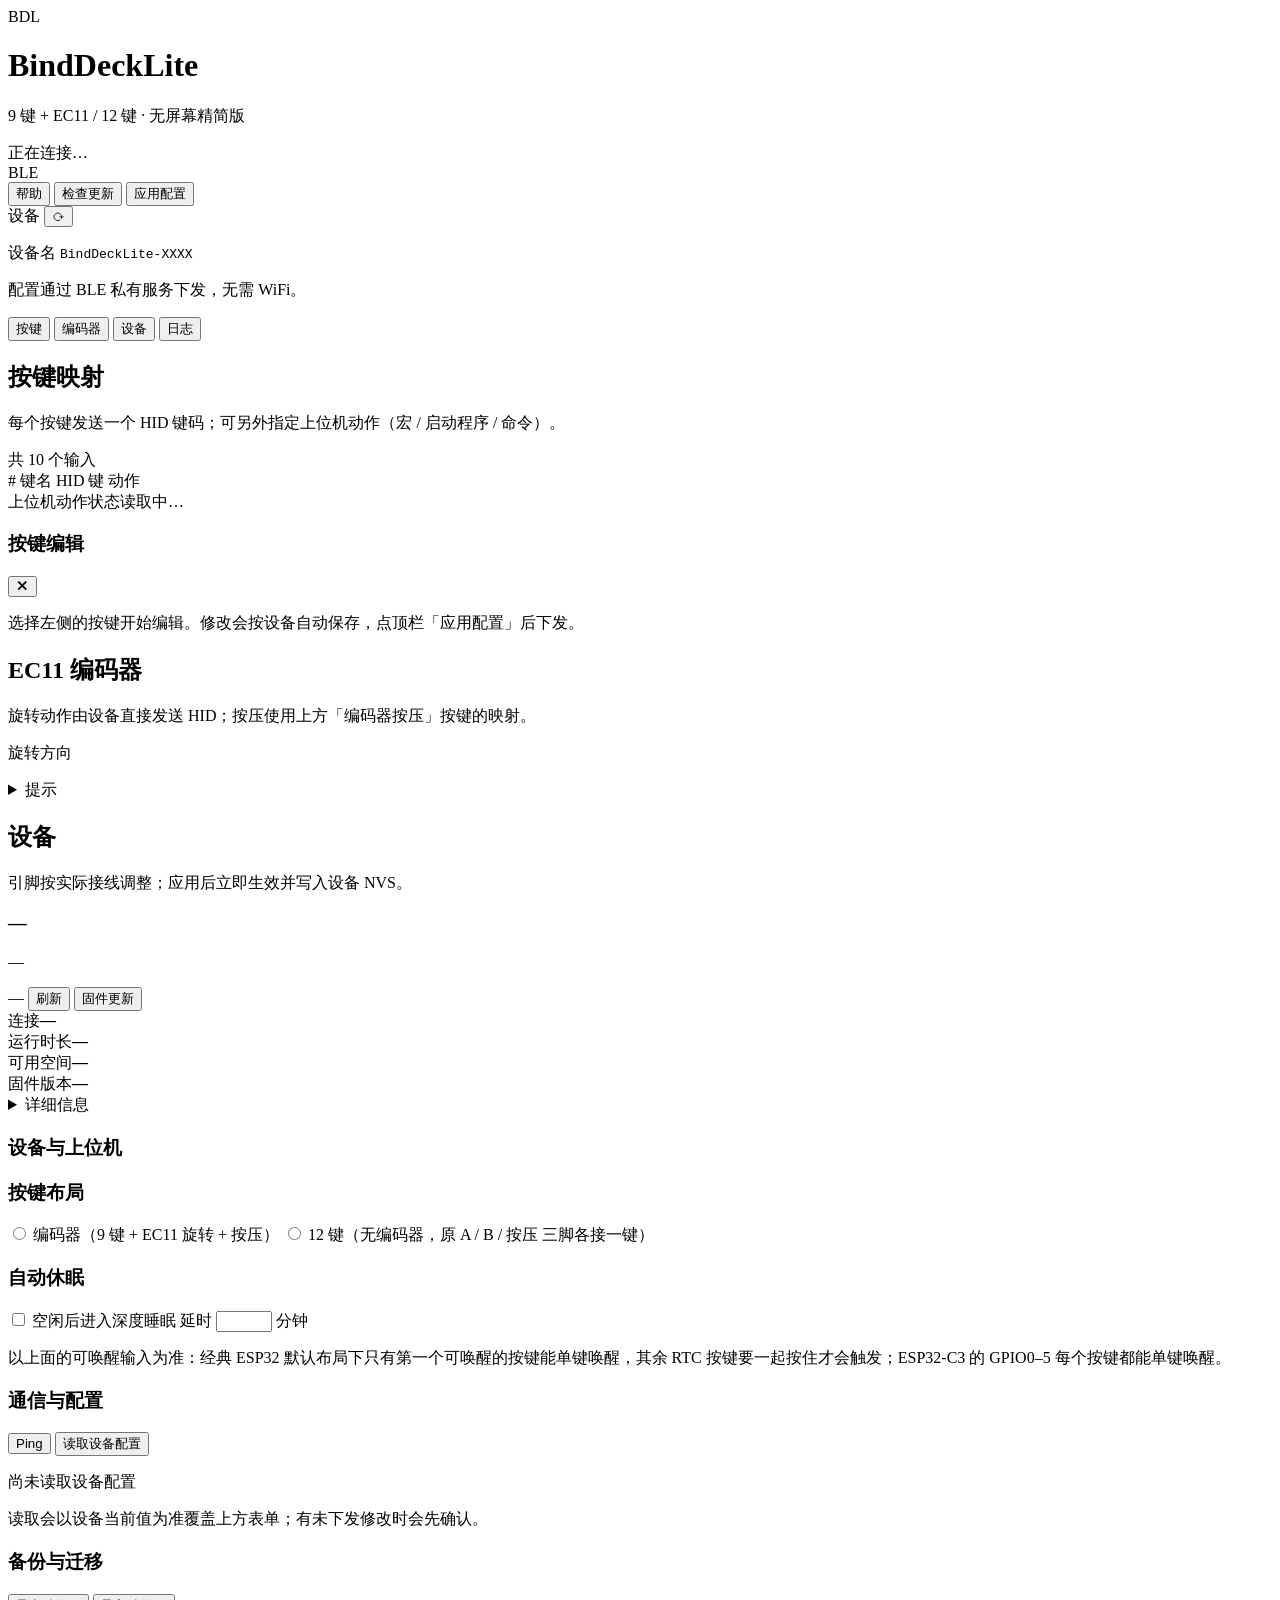
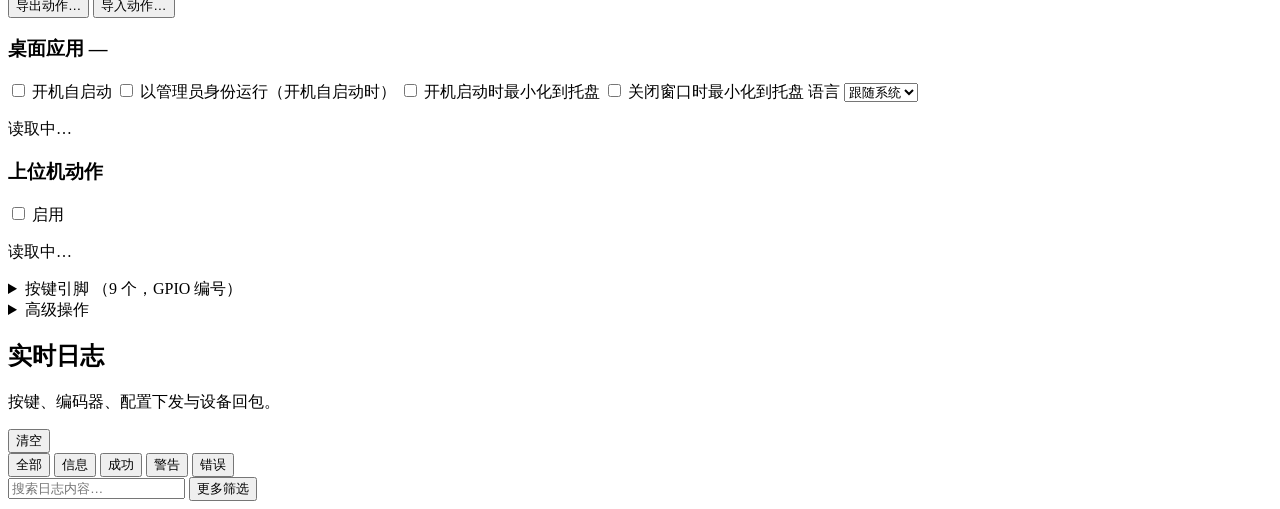
==== host/templates/index.html @ 1c314dc3 "WS-630: 固件更新支持滚动通道（固件通道选择 + check/apply 传 channel） 在「检查更新」弹窗里为固件更新加入独立于上位机的 stable/rolling 通道选择。  后端" ====
<!DOCTYPE html>
<html lang="zh-CN">
<head>
<meta charset="UTF-8">
<meta name="viewport" content="width=device-width, initial-scale=1">
<title data-i18n="ui.app_title">BindDeckLite · 控制台</title>
<link rel="stylesheet" href="/static/style.css">
</head>
<body>
<header class="topbar">
  <!-- 与内容区同宽：250px 设备栏 + 1440px 主内容列，右侧按钮与 .main 内容右边缘对齐。 -->
  <div class="topbar-inner">
    <div class="brand">
      <div class="logo">BD<span>L</span></div>
      <div>
        <h1>BindDeckLite</h1>
        <p data-i18n="ui.tagline">9 键 + EC11 / 12 键 · 无屏幕精简版</p>
      </div>
    </div>

    <div class="topbar-right">
      <div class="status" id="status">
        <span class="dot" id="statusDot"></span>
        <div>
          <div class="status-main" id="statusText" data-i18n="ui.status_connecting">正在连接…</div>
          <div class="status-sub" id="statusSub">BLE</div>
        </div>
      </div>
      <!-- WS-584：配置状态只有一个出口。三态徽标（已同步 / 有未下发修改 /
           配置来源未确认）点击展开 popover，细节都在里面；不再有 last-apply
           胶囊、pendingBadge 与顶部 untrusted 横幅。 -->
      <div class="cfg-status-wrap">
        <button class="cfg-status" id="cfgStatus" type="button" data-state="synced"
                aria-haspopup="dialog" aria-expanded="false" aria-controls="cfgPopover" hidden>
          <span class="cfg-status-icon" aria-hidden="true"></span>
          <span class="cfg-status-text" id="cfgStatusText" data-i18n="ui.cfg_state_synced">已同步</span>
        </button>
        <div class="cfg-popover" id="cfgPopover" role="dialog" tabindex="-1"
             aria-labelledby="cfgStatusTitle" hidden>
          <div class="cfg-popover-head">
            <p class="cfg-popover-title" id="cfgStatusTitle" data-i18n="ui.cfg_status_title">配置状态</p>
            <button class="cfg-popover-close" id="cfgPopoverClose" type="button"
                    aria-label="关闭" data-i18n-aria-label="ui.cfg_close">×</button>
          </div>
          <p class="cfg-popover-msg" id="cfgStatusMsg"></p>
          <p class="cfg-popover-sub" id="cfgStatusSub" hidden></p>
          <p class="cfg-popover-extra" id="cfgStatusExtra" hidden></p>
          <div class="cfg-popover-block" id="cfgPendingBlock" hidden>
            <p class="cfg-popover-label" id="cfgPendingLabel"></p>
            <ul class="cfg-pending-list" id="cfgPendingList"></ul>
          </div>
          <p class="cfg-popover-last" id="cfgLastApplyText"></p>
          <div class="cfg-popover-actions" id="cfgUntrustedActions" hidden>
            <button class="btn primary sm" id="btnUntrustedRead" data-i18n="ui.read_from_device">从设备读取</button>
            <!-- WS-596：恢复 WS-512 的「先忽略」——只关本次会话的提示，不写 config、
                 不改 trusted，也不解除「应用配置」前的覆盖确认。 -->
            <button class="btn secondary sm" id="btnUntrustedIgnore" data-i18n="ui.untrusted_ignore">先忽略</button>
          </div>
        </div>
      </div>
      <button class="btn ghost" id="btnHelp" title="宏语法、键名对照与常见错误" data-i18n-title="ui.help_title" data-i18n="ui.help">帮助</button>
      <!-- WS-523: 在线更新入口。有新版本时按钮带红点。 -->
      <button class="btn ghost update-btn" id="btnUpdate" title="检查上位机与固件更新" data-i18n-title="ui.check_updates">
        <span data-i18n="ui.check_updates">检查更新</span><span class="update-dot" id="updateDot" hidden></span>
      </button>
      <button class="btn primary" id="btnApply" data-i18n="ui.apply_config">应用配置</button>
    </div>
  </div>
</header>

<div class="layout">
  <aside class="sidebar">
    <div class="side-head">
      <span data-i18n="ui.devices">设备</span>
      <button class="icon-btn" id="btnScan" title="重新扫描" aria-label="重新扫描设备" data-i18n-title="ui.rescan" data-i18n-aria-label="ui.rescan_devices">⟳</button>
    </div>
    <ul class="device-list" id="deviceList" role="listbox" aria-label="设备列表" data-i18n-aria-label="ui.device_list"></ul>
    <div class="side-note">
      <p><span data-i18n="ui.device_name">设备名</span> <code>BindDeckLite-XXXX</code></p>
      <p data-i18n="ui.side_note">配置通过 BLE 私有服务下发，无需 WiFi。</p>
    </div>
  </aside>

  <main class="main">
    <nav class="tabs" id="tabs" role="tablist" aria-label="功能页签" data-i18n-aria-label="ui.tabs_aria">
      <button class="tab active" id="tabbtn-keys" data-tab="keys" role="tab" aria-selected="true" aria-controls="tab-keys" tabindex="0" data-i18n="ui.tab_keys">按键</button>
      <button class="tab" id="tabbtn-encoder" data-tab="encoder" role="tab" aria-selected="false" aria-controls="tab-encoder" tabindex="-1" data-i18n="ui.tab_encoder">编码器</button>
      <button class="tab" id="tabbtn-device" data-tab="device" role="tab" aria-selected="false" aria-controls="tab-device" tabindex="-1" data-i18n="ui.tab_device">设备</button>
      <button class="tab" id="tabbtn-log" data-tab="log" role="tab" aria-selected="false" aria-controls="tab-log" tabindex="-1" data-i18n="ui.tab_log">日志</button>
    </nav>

    <!-- WS-584: 「本机没有这台设备的存档」不再占一条横幅，改为顶栏三态徽标
         的 untrusted 态 + popover 内的说明与「从设备读取」。 -->

    <!-- ================= KEYS ================= -->
    <section class="panel active" id="tab-keys" role="tabpanel" aria-labelledby="tabbtn-keys">
      <div class="panel-head">
        <div>
          <h2 data-i18n="ui.keys_title">按键映射</h2>
          <p data-i18n="ui.keys_intro">每个按键发送一个 HID 键码；可另外指定上位机动作（宏 / 启动程序 / 命令）。</p>
        </div>
        <span class="hint" id="keyHint" data-i18n="ui.input_count_10">共 10 个输入</span>
      </div>
      <!-- WS-585：≥1280px 是「键位列表 + 常驻检查器」，两者同屏；窄屏列表变 2 列卡，
           同一个 #keyDrawer 收成浮层抽屉 —— 只有一套 DOM，所以不会出现两处内容同时可见。
           顶部的「上位机动作」状态行移进检查器：它只影响动作编辑，不影响 HID 键码。 -->
      <div class="keys-layout">
        <div class="key-list">
          <!-- 列头只在宽屏的键位行形态下出现（卡片形态是自带标题的自解释单元）。 -->
          <div class="key-head" aria-hidden="true">
            <span>#</span>
            <span data-i18n="ui.key_col_name">键名</span>
            <span data-i18n="keys.hid_label">HID 键</span>
            <span data-i18n="ui.card_action_tag">动作</span>
            <span></span>
          </div>
          <div class="key-grid" id="keyGrid"></div>
        </div>
        <aside class="key-drawer" id="keyDrawer" aria-labelledby="keyDrawerTitle">
          <div class="status-line" id="keysActionsHint" role="status" data-i18n="ui.actions_reading">上位机动作状态读取中…</div>
          <div class="drawer-head">
            <h3 id="keyDrawerTitle" data-i18n="ui.key_editor">按键编辑</h3>
            <button class="icon-btn" id="btnKeyDrawerClose" type="button"
                    title="关闭（Esc）" aria-label="关闭按键编辑" data-i18n-title="ui.close_esc" data-i18n-aria-label="ui.close_key_editor">✕</button>
          </div>
          <div class="drawer-body" id="keyDrawerBody">
            <p class="muted small" data-i18n="ui.key_editor_hint">选择左侧的按键开始编辑。修改会按设备自动保存，点顶栏「应用配置」后下发。</p>
          </div>
        </aside>
      </div>
    </section>
    <div class="drawer-backdrop" id="keyDrawerBackdrop" hidden></div>

    <!-- ================= ENCODER ================= -->
    <section class="panel" id="tab-encoder" role="tabpanel" aria-labelledby="tabbtn-encoder">
      <div class="panel-head">
        <div>
          <h2 data-i18n="ui.encoder_title">EC11 编码器</h2>
          <p data-i18n="ui.encoder_intro">旋转动作由设备直接发送 HID；按压使用上方「编码器按压」按键的映射。</p>
        </div>
      </div>
      <div class="note" id="encoderDisabledNote" hidden>
        <b data-i18n="ui.encoder_unavailable">编码器不可用</b><span data-i18n="ui.encoder_unavailable_body">当前为 12 键布局：旋转编码器已被三个按键取代，切换回「编码器」布局并应用后恢复。</span>
      </div>
      <!-- WS-586：5 张模式卡收敛成一行分段控件；描述只显示当前选中项，避免 5 段都塞两行。 -->
      <div class="enc-segmented" id="encoderModes" role="radiogroup"
           aria-label="编码器模式" data-i18n-aria-label="ui.encoder_mode_label"></div>
      <!-- WS-626: rotation-direction inversion (device-side CFG:ENCDIR), placed between the mode segments and their description. -->
      <div class="enc-dir-row" id="encoderDirRow">
        <span class="enc-dir-row-label" data-i18n="ui.encoder_dir_label">旋转方向</span>
        <div class="enc-segmented" id="encoderDirSegments" role="radiogroup"
             aria-label="旋转方向" data-i18n-aria-label="ui.encoder_dir_label"></div>
        <p class="enc-dir-note" id="encoderDirNote" hidden></p>
      </div>
      <p class="enc-mode-desc" id="encoderModeDesc"></p>
      <div id="encoderActions"></div>
      <details class="enc-note">
        <summary data-i18n="ui.note">提示</summary>
        <p data-i18n="ui.encoder_note_body">1.2 秒内连按两次第 10 个输入（编码器按压 / 12 键布局的第 10 键）会重启并进入 WiFi 配网 / OTA 模式（无菜单键时的入口）。</p>
      </details>
    </section>

    <!-- ================= DEVICE ================= -->
    <section class="panel" id="tab-device" role="tabpanel" aria-labelledby="tabbtn-device">
      <div class="panel-head">
        <div>
          <h2 data-i18n="ui.tab_device">设备</h2>
          <p data-i18n="ui.device_intro">引脚按实际接线调整；应用后立即生效并写入设备 NVS。</p>
        </div>
      </div>

      <!-- 概览 hero：设备名为主信息，芯片 / 固件为次行；右侧布局 + 两个动作
           （刷新 / 固件更新）。页内不再有 primary ——「应用配置」只在顶栏。 -->
      <section class="dev-hero" aria-labelledby="devOverviewTitle">
        <div class="hero-main">
          <h3 class="hero-name" id="devOverviewTitle"><span id="devName">—</span></h3>
          <p class="hero-sub" id="devSub">—</p>
        </div>
        <div class="hero-side">
          <span class="hero-layout" id="devLayout">—</span>
          <button class="btn secondary sm" id="btnSysRefresh" title="重新读取运行状态" data-i18n-title="ui.reload_status" data-i18n="ui.refresh">刷新</button>
          <!-- WS-586：固件更新只有一个入口。在线检查与本地文件升级是同一弹窗里的
               两种方式（#fwMethod），不再在页面上并排两个按钮。 -->
          <button class="btn secondary sm" id="btnFwUpdate" title="在线检查或选择本地固件升级" data-i18n-title="ui.fw_update_title" data-i18n="ui.fw_update">固件更新</button>
        </div>
      </section>

      <!-- 首屏状态条：唯一事实源，固定 4 项。完整字段收进下方「详细信息」。 -->
      <div class="dev-status-strip" id="devStatusStrip">
        <div><span data-i18n="ui.strip_connection">连接</span><b id="stripConn">—</b></div>
        <div><span data-i18n="ui.strip_uptime">运行时长</span><b id="stripUptime">—</b></div>
        <div><span data-i18n="ui.strip_heap">可用空间</span><b id="stripHeap">—</b></div>
        <div><span data-i18n="ui.firmware_version">固件版本</span><b id="stripFw">—</b></div>
      </div>

      <!-- 详细信息：只放状态条之外的完整字段（复位原因 / NVS / 地址 / 采样时间 /
           告警），不再重复连接、运行时长、可用堆与固件版本。 -->
      <details class="dev-detail" id="sysDetail">
        <summary><span data-i18n="ui.details">详细信息</span></summary>
        <div class="dev-detail-body">
          <div class="sys-grid" id="sysInfo"><span class="muted" data-i18n="ui.reading">读取中…</span></div>
          <p class="muted small" id="sysSampleAt"></p>
        </div>
      </details>

      <!-- 设备设置：4 张卡（布局 / 休眠 / 通信 / 上位机与桌面），2 / 3 / 1 列都能整行填满 -->
      <section class="dev-section" aria-labelledby="devSetupTitle">
        <div class="section-head"><h3 id="devSetupTitle" data-i18n="ui.device_and_host">设备与上位机</h3></div>
        <div class="card-grid">
          <div class="card">
            <h3 data-i18n="ui.layout_card">按键布局</h3>
            <label class="row">
              <input type="radio" name="layout" id="layoutEncoder" value="1">
              <span data-i18n="ui.layout_encoder">编码器（9 键 + EC11 旋转 + 按压）</span>
            </label>
            <label class="row">
              <input type="radio" name="layout" id="layout12Key" value="0">
              <span data-i18n="ui.layout_12key">12 键（无编码器，原 A / B / 按压 三脚各接一键）</span>
            </label>
            <p class="muted small" id="layoutHint"></p>
          </div>

          <div class="card">
            <h3 data-i18n="ui.sleep_card">自动休眠</h3>
            <label class="row">
              <input type="checkbox" id="sleepEnabled">
              <span data-i18n="ui.sleep_enable">空闲后进入深度睡眠</span>
            </label>
            <label class="row">
              <span data-i18n="ui.sleep_delay">延时</span>
              <input type="number" id="sleepMinutes" min="1" max="120" step="1" class="short">
              <span data-i18n="ui.minutes_unit">分钟</span>
            </label>
            <p class="muted small" id="sleepWake" hidden></p>
            <p class="muted small" data-i18n="ui.sleep_hint">以上面的可唤醒输入为准：经典 ESP32 默认布局下只有第一个可唤醒的按键能单键唤醒，其余 RTC 按键要一起按住才会触发；ESP32-C3 的 GPIO0–5 每个按键都能单键唤醒。</p>
          </div>
          <div class="card">
            <h3 data-i18n="ui.comm_card">通信与配置</h3>
            <div class="btn-row">
              <button class="btn secondary" id="btnPing">Ping</button>
              <button class="btn secondary" id="btnRefresh" data-i18n="ui.read_device_config">读取设备配置</button>
            </div>
            <p class="muted small" id="cfgReadStatus" data-i18n="ui.cfg_not_read">尚未读取设备配置</p>
            <p class="muted small" data-i18n="ui.read_hint">读取会以设备当前值为准覆盖上方表单；有未下发修改时会先确认。</p>
            <!-- WS-619：动作备份入口。未选设备时两个按钮禁用并给出 title。 -->
            <div class="card-divider">
              <div class="card-head">
                <h3 data-i18n="ui.backup_section">备份与迁移</h3>
              </div>
              <div class="btn-row">
                <button class="btn secondary sm" id="btnBackupExport" data-i18n="ui.backup_export">导出动作…</button>
                <button class="btn secondary sm" id="btnBackupImport" data-i18n="ui.backup_import">导入动作…</button>
              </div>
            </div>
          </div>

          <div class="card">
            <h3><span data-i18n="ui.desktop_card">桌面应用</span> <span class="desk-badge" id="desktopMode">—</span></h3>
            <label class="row">
              <input type="checkbox" id="autostartToggle">
              <span data-i18n="ui.autostart">开机自启动</span>
            </label>
            <label class="row" id="adminAutostartRow">
              <input type="checkbox" id="adminAutostartToggle">
              <span data-i18n="ui.autostart_admin">以管理员身份运行（开机自启动时）</span>
            </label>
            <label class="row">
              <input type="checkbox" id="minimizedToggle">
              <span data-i18n="ui.start_minimized">开机启动时最小化到托盘</span>
            </label>
            <label class="row">
              <input type="checkbox" id="closeMinimizeToggle">
              <span data-i18n="ui.close_minimized">关闭窗口时最小化到托盘</span>
            </label>
            <label class="row">
              <span data-i18n="ui.language">语言</span>
              <select id="langSelect" class="lang-select">
                <option value="system" data-i18n="ui.lang_system">跟随系统</option>
                <option value="zh-CN" data-i18n="ui.lang_zh">中文</option>
                <option value="en-US" data-i18n="ui.lang_en">English</option>
              </select>
            </label>
            <p class="muted small" id="desktopHint" data-i18n="ui.reading">读取中…</p>
            <div class="btn-row">
              <button class="btn secondary sm" id="btnShowWindow" hidden data-i18n="tray.show_window">显示窗口</button>
              <button class="btn secondary sm" id="btnRestartAdmin" hidden data-i18n="ui.restart_admin">立即以管理员身份重启</button>
              <button class="btn danger sm" id="btnQuitHost" hidden data-i18n="ui.quit_host">退出上位机</button>
            </div>
            <!-- WS-586：原「上位机动作」单卡并入本卡，设备页从 6 张卡收敛到 4 张。 -->
            <div class="card-divider">
              <div class="card-head">
                <h3 data-i18n="ui.host_actions">上位机动作</h3>
                <label class="switch" title="按下按键时执行上位机动作（宏 / 启动程序 / 命令）" data-i18n-title="ui.host_actions_title">
                  <input type="checkbox" id="actionsToggle">
                  <span class="slider"></span>
                  <span class="switch-label" data-i18n="ui.enabled">启用</span>
                </label>
              </div>
              <p class="muted small" id="actionsStateHint" data-i18n="ui.reading">读取中…</p>
            </div>
          </div>
        </div>
      </section>

      <!-- 按键引脚：次要块，默认收起；展开后 9 个引脚均匀铺满一行 -->
      <details class="advanced" id="pinsBlock">
        <summary><span data-i18n="ui.pins_summary">按键引脚</span> <span class="muted small" data-i18n="ui.pins_summary_hint">（9 个，GPIO 编号）</span><span class="pin-error-count" id="pinErrorCount" hidden></span></summary>
        <div class="advanced-body single-col">
          <div class="card">
            <div class="pins" id="pinGrid"></div>
            <p class="muted small" id="pinHint"></p>
          </div>
        </div>
      </details>

      <!-- 高级操作：默认折叠 -->
      <details class="advanced" id="advancedOps">
        <summary data-i18n="ui.advanced">高级操作</summary>
        <div class="advanced-body">
          <div class="card">
            <h3 data-i18n="ui.bond_card">主机绑定</h3>
            <div id="bondStatus"><span class="muted" data-i18n="ui.reading">读取中…</span></div>
            <div class="btn-row">
              <button class="btn danger sm" id="btnClearBond" hidden data-i18n="ui.clear_bond">清除主机绑定</button>
              <span class="muted small" id="bondHint"></span>
            </div>
          </div>
          <div class="card">
            <h3 data-i18n="ui.danger_card">危险设备操作</h3>
            <div class="btn-row">
              <button class="btn danger" id="btnPortal" data-i18n="ui.enter_portal">进入配网模式</button>
              <button class="btn danger" id="btnReboot" data-i18n="ui.reboot_device">重启设备</button>
            </div>
            <p class="muted small"><span data-i18n="ui.portal_hint_a">配网模式会开热点</span> <code>BindDeckLite-XXXX</code><span data-i18n="ui.portal_hint_b">，浏览器打开</span> <code>http://192.168.4.1</code> <span data-i18n="ui.portal_hint_c">可配 WiFi / OTA。长按编码器约 1 秒退出；此操作可逆。</span></p>
          </div>
        </div>
      </details>
    </section>

    <!-- ================= LOG ================= -->
    <section class="panel" id="tab-log" role="tabpanel" aria-labelledby="tabbtn-log">
      <div class="panel-head">
        <div>
          <h2 data-i18n="ui.log_title">实时日志</h2>
          <p data-i18n="ui.log_intro">按键、编码器、配置下发与设备回包。</p>
        </div>
        <div class="log-actions">
          <span class="log-paused-tag" id="logPausedTag" hidden data-i18n="ui.log_paused">已暂停</span>
          <button class="btn sm" id="btnClearLog" data-i18n="ui.clear">清空</button>
        </div>
      </div>
      <!-- WS-587：两级过滤。主行只有级别胶囊 + 搜索 + 「更多筛选」；类型 / 设备
           收进折叠区，窄屏不再把 5 组控件折成 3 行平铺。 -->
      <div class="log-filters" role="search" aria-label="日志过滤" data-i18n-aria-label="ui.log_filters">
        <div class="log-filter-main">
          <div class="log-level-chips" id="logLevelChips" role="group" aria-label="按日志级别过滤" data-i18n-aria-label="ui.filter_by_level">
            <button type="button" class="log-chip active" data-level="" aria-pressed="true" data-i18n="ui.level_all">全部</button>
            <button type="button" class="log-chip" data-level="info" aria-pressed="false" data-i18n="ui.level_info">信息</button>
            <button type="button" class="log-chip" data-level="ok" aria-pressed="false" data-i18n="ui.level_ok">成功</button>
            <button type="button" class="log-chip" data-level="warn" aria-pressed="false" data-i18n="ui.level_warn">警告</button>
            <button type="button" class="log-chip" data-level="error" aria-pressed="false" data-i18n="ui.level_error">错误</button>
          </div>
          <input type="search" id="logSearch" class="log-search" placeholder="搜索日志内容…" aria-label="搜索日志内容" data-i18n-placeholder="ui.search_log" data-i18n-aria-label="ui.search_log">
          <button type="button" class="btn sm log-more-filter-btn" id="btnLogMoreFilters"
                  aria-expanded="false" aria-controls="logMoreFilters" data-i18n="ui.more_filters">更多筛选</button>
        </div>
        <div class="log-filter-more" id="logMoreFilters" hidden>
          <label class="log-filter-label" for="logKind" data-i18n="ui.kind">类型</label>
          <select id="logKind" class="log-select" aria-label="按日志类型过滤" data-i18n-aria-label="ui.filter_by_kind">
            <option value="" data-i18n="ui.kind_all">全部类型</option>
            <option value="cfg" data-i18n="ui.kind_cfg">配置 cfg</option>
            <option value="key" data-i18n="ui.kind_key">按键 key</option>
            <option value="enc" data-i18n="ui.kind_enc">编码器 enc</option>
            <option value="action" data-i18n="ui.kind_action">动作 action</option>
            <option value="device" data-i18n="ui.kind_device">设备 device</option>
            <option value="ble" data-i18n="ui.kind_ble">蓝牙 ble</option>
            <option value="ota" data-i18n="ui.kind_ota">升级 ota</option>
            <option value="desktop" data-i18n="ui.kind_desktop">桌面 desktop</option>
            <option value="tx" data-i18n="ui.kind_tx">下发 tx</option>
            <option value="ack" data-i18n="ui.kind_ack">确认 ack</option>
            <option value="pong" data-i18n="ui.kind_pong">响应 pong</option>
            <option value="line" data-i18n="ui.kind_line">原始 line</option>
            <option value="warn" data-i18n="ui.kind_warn">警告 warn</option>
            <option value="error" data-i18n="ui.kind_error">错误 error</option>
          </select>
          <!-- 设备下拉：只有设备并集 ≥ 2 时才出现（单设备时界面与以前一致）。 -->
          <label class="log-filter-label" id="logDevLabel" for="logDev" hidden data-i18n="ui.devices">设备</label>
          <select id="logDev" class="log-select" aria-label="按设备过滤" data-i18n-aria-label="ui.filter_by_device" hidden></select>
          <button type="button" class="btn sm" id="btnLogFilterReset" hidden data-i18n="ui.clear_filters">清除过滤</button>
        </div>
      </div>
      <div class="log-wrap">
        <div class="log" id="logList"></div>
        <div class="log-empty" id="logEmpty" hidden>
          <p data-i18n="ui.log_empty">没有匹配的日志</p>
          <button type="button" class="btn sm" id="btnLogEmptyReset" data-i18n="ui.clear_all_filters">清除全部过滤</button>
        </div>
        <!-- 暂停跟随时浮在底部的胶囊：N 为暂停后新到达的行数 -->
        <div class="log-new" id="logNew" hidden>
          <button type="button" class="log-new-btn" id="btnLogJump">
            <span id="logNewCount" aria-live="polite" data-i18n="ui.log_new_count">↓ 0 条新日志</span>
          </button>
        </div>
      </div>
    </section>
  </main>
</div>

<!-- ================= HELP ================= -->
<div class="modal" id="helpModal" hidden>
  <div class="modal-card help-modal" role="dialog" aria-modal="true" aria-labelledby="helpTitle">
    <div class="modal-head help-head">
      <h2 id="helpTitle" data-i18n="help.title">宏与动作帮助</h2>
      <div class="help-head-tools">
        <input type="search" id="helpSearch" class="help-search" placeholder="搜索帮助…" aria-label="搜索帮助" data-i18n-placeholder="help.search" data-i18n-aria-label="help.search">
        <button class="icon-btn" id="btnHelpClose" title="关闭（Esc）" data-i18n-title="ui.close_esc">✕</button>
      </div>
    </div>
    <div class="modal-body help-body">
      {% include "help.html" %}
    </div>
  </div>
</div>

<!-- ================= OTA WIZARD ================= -->
<div class="modal" id="otaModal" hidden>
  <div class="modal-card ota-modal" role="dialog" aria-modal="true" aria-labelledby="otaTitle">
    <div class="modal-head">
      <h2 id="otaTitle" data-i18n="ui.ota_upgrade">OTA 升级</h2>
      <button class="icon-btn" id="btnOtaClose" title="关闭（Esc）" aria-label="关闭" data-i18n-title="ui.close_esc" data-i18n-aria-label="ui.close">✕</button>
    </div>
    <div class="ota-steps" aria-hidden="true">
      <span class="ota-step-dot" data-step="pick"><i>1</i><span data-i18n="ui.step_pick">选择文件</span></span>
      <span class="ota-step-dot" data-step="check"><i>2</i><span data-i18n="ui.step_check">校验</span></span>
      <span class="ota-step-dot" data-step="confirm"><i>3</i><span data-i18n="ui.step_confirm">确认</span></span>
      <span class="ota-step-dot" data-step="upload"><i>4</i><span data-i18n="ui.step_upload">升级</span></span>
    </div>
    <div class="modal-body ota-body" id="otaCard">
      <div class="ota-pane" data-pane="pick">
        <p><span data-i18n="ui.ota_pick_a">选择 app-only 固件（文件名</span> <code>ota_*.bin</code><span data-i18n="ui.ota_pick_b">）。整片 merged 包请用 USB 或配网页面刷写。</span></p>
        <div class="btn-row">
          <button class="btn primary" id="btnOtaPick" data-i18n="ui.pick_firmware">选择固件文件</button>
        </div>
        <p class="muted small" id="otaPickHint"></p>
      </div>

      <div class="ota-pane" data-pane="check" hidden>
        <div class="ota-rows">
          <span class="k" data-i18n="ui.file_name">文件名</span><span class="v" id="otaCheckName">—</span>
          <span class="k" data-i18n="ui.file_size">大小</span><span class="v" id="otaCheckSize">—</span>
          <span class="k">SHA256</span><span class="v mono" id="otaCheckSha" data-i18n="ui.calculating">计算中…</span>
        </div>
        <p class="ota-check-state" id="otaCheckState"></p>
        <p class="ota-error" id="otaCheckError" hidden></p>
        <div class="btn-row">
          <button class="btn secondary" id="btnOtaRepick" data-i18n="ui.repick">重新选择</button>
          <button class="btn primary" id="btnOtaNext" disabled data-i18n="ui.next">下一步</button>
        </div>
      </div>

      <div class="ota-pane" data-pane="confirm" hidden>
        <div class="ota-rows">
          <span class="k" data-i18n="ui.target_device">目标设备</span><span class="v" id="otaConfirmDevice">—</span>
          <span class="k" data-i18n="ui.firmware_version">固件版本</span><span class="v" id="otaConfirmVersions">—</span>
          <span class="k" data-i18n="ui.file">文件</span><span class="v" id="otaConfirmFile">—</span>
          <span class="k">SHA256</span><span class="v mono" id="otaConfirmSha">—</span>
        </div>
        <div class="ota-warning" role="alert">
          <b data-i18n="ui.ota_warn_title">升级期间请勿断电或拔线。</b><span data-i18n="ui.ota_warn_body">上传中断可能让设备停在 bootloader；确认设备已连接稳定电源后再开始。</span>
        </div>
        <div class="btn-row">
          <button class="btn secondary" id="btnOtaBack" data-i18n="ui.back">上一步</button>
          <button class="btn primary" id="btnOtaStart" data-i18n="ui.start_upgrade">开始升级</button>
        </div>
      </div>

      <div class="ota-pane" data-pane="upload" hidden>
        <div class="ota-upload-head">
          <b id="otaStatusText" data-i18n="ui.preparing">准备中</b>
          <span class="muted small" id="otaFileLine"></span>
        </div>
        <div class="progress"><div class="progress-bar" id="otaProgressBar" style="width:0%"></div></div>
        <p class="muted small" id="otaHint"></p>
        <div class="btn-row">
          <button class="btn secondary" id="btnOtaCancel" data-i18n="ui.cancel_upgrade">取消升级</button>
        </div>
      </div>

      <div class="ota-pane" data-pane="result" hidden>
        <p class="ota-result-title" id="otaResultTitle">—</p>
        <p class="muted small" id="otaResultDetail"></p>
        <p class="muted small" id="otaResultHint"></p>
        <div class="btn-row">
          <button class="btn primary" id="btnOtaRetry" hidden data-i18n="ui.retry_upgrade">重试升级</button>
          <button class="btn secondary" id="btnOtaDone" data-i18n="ui.done">完成</button>
        </div>
      </div>
    </div>
  </div>
</div>

<!-- ================= ACTION BACKUP IMPORT (WS-619) ================= -->
<div class="modal" id="backupImportModal" hidden>
  <div class="modal-card backup-modal" role="dialog" aria-modal="true" aria-labelledby="backupImportTitle">
    <div class="modal-head">
      <h2 id="backupImportTitle" data-i18n="ui.backup_import_title">导入动作备份</h2>
      <button class="icon-btn" id="btnBackupImportClose" title="关闭（Esc）" aria-label="关闭" data-i18n-title="ui.close_esc" data-i18n-aria-label="ui.close">✕</button>
    </div>
    <div class="modal-body backup-body">
      <!-- 选择态 -->
      <div class="backup-pane" data-pane="select">
        <p class="muted small" data-i18n="ui.backup_import_select_hint">选择一份之前导出的 JSON 备份。导入只改本机存档，不会下发到设备，也不会执行任何动作。</p>
        <div class="ota-warning" role="alert" data-i18n="ui.backup_import_risk">这些命令会在按下对应按键时以当前用户身份在本机执行，只导入你信任的文件。</div>
        <div class="btn-row">
          <input type="file" id="backupImportFile" accept="application/json,.json" hidden>
          <button class="btn primary" id="btnBackupImportPick" data-i18n="ui.backup_import_choose">选择 JSON 文件</button>
          <button class="btn secondary" id="btnBackupImportCancel" data-i18n="ui.backup_import_cancel">取消</button>
        </div>
      </div>
      <!-- 预览态 -->
      <div class="backup-pane" data-pane="preview" hidden>
        <div class="ota-rows">
          <span class="k" data-i18n="ui.backup_import_label_file">文件名</span><span class="v" id="backupPreviewFile">—</span>
          <span class="k" data-i18n="ui.backup_import_label_source">来源</span><span class="v" id="backupPreviewSource">—</span>
          <span class="k" data-i18n="ui.backup_import_label_time">导出时间</span><span class="v" id="backupPreviewTime">—</span>
          <span class="k" data-i18n="ui.backup_import_label_override">将覆盖</span><span class="v" id="backupPreviewOverride">—</span>
          <span class="k" data-i18n="ui.backup_import_label_counts">按类型</span><span class="v" id="backupPreviewCounts">—</span>
        </div>
        <pre class="backup-preview-list" id="backupPreviewList"></pre>
        <p class="muted small" id="backupPreviewSkipped" hidden></p>
        <div class="ota-warning" role="alert" data-i18n="ui.backup_import_risk">这些命令会在按下对应按键时以当前用户身份在本机执行，只导入你信任的文件。</div>
        <div class="btn-row">
          <button class="btn secondary" id="btnBackupImportBack" data-i18n="ui.back">上一步</button>
          <button class="btn primary" id="btnBackupImportConfirm" data-i18n="ui.backup_import_confirm">导入</button>
        </div>
      </div>
      <!-- 结果态 -->
      <div class="backup-pane" data-pane="result" hidden>
        <p class="ota-result-title" id="backupResultText">—</p>
        <div class="btn-row">
          <button class="btn primary" id="btnBackupImportDone" data-i18n="ui.backup_import_close">关闭</button>
        </div>
      </div>
    </div>
  </div>
</div>

<!-- ================= ONLINE UPDATE (WS-523) ================= -->
<div class="modal" id="updateModal" hidden>
  <div class="modal-card update-modal" role="dialog" aria-modal="true" aria-labelledby="updateTitle">
    <div class="modal-head">
      <h2 id="updateTitle" data-i18n="ui.check_updates">检查更新</h2>
      <button class="icon-btn" id="btnUpdateClose" title="关闭（Esc）" aria-label="关闭" data-i18n-title="ui.close_esc" data-i18n-aria-label="ui.close">✕</button>
    </div>
    <div class="modal-body update-body">

      <!-- 上位机更新 -->
      <section class="update-block" aria-labelledby="updAppTitle">
        <h3 id="updAppTitle" data-i18n="ui.host_update">上位机更新</h3>
        <!-- WS-587：「当前 → 目标」对比行。#updAppCurrent / #updAppLatest 保留，
             滚动通道沿用「构建 <sha7> · 时间」格式，由 renderUpdateApp 写入。 -->
        <div class="upd-version-line">
          <span class="upd-version-cell">
            <span class="upd-version-cap" data-i18n="ui.current_version">当前版本</span>
            <span class="upd-version-val" id="updAppCurrent">—</span>
          </span>
          <span class="upd-version-arrow" aria-hidden="true">→</span>
          <span class="upd-version-cell">
            <span class="upd-version-cap" data-i18n="ui.latest_version">最新版本</span>
            <span class="upd-version-val" id="updAppLatest">—</span>
          </span>
        </div>
        <div class="ota-rows">
          <span class="k" data-i18n="ui.update_channel">更新通道</span>
          <span class="v upd-channel-cell">
            <select id="updateChannel" class="lang-select">
              <option value="stable" data-i18n="ui.update_channel_stable">稳定版</option>
              <option value="rolling" data-i18n="ui.update_channel_rolling">滚动版</option>
            </select>
            <!-- 滚动版警告紧跟通道选择器（WS-577 验收 12）。 -->
            <span class="upd-rolling-warn" id="updAppRollingWarn" hidden data-i18n="update.rolling_warning">滚动版为每次 main 提交自动构建，可能不稳定</span>
          </span>
          <span class="k upd-app-asset" data-i18n="ui.download_size">下载大小</span><span class="v upd-app-asset" id="updAppSize">—</span>
          <span class="k upd-app-asset">SHA256</span>
          <span class="v upd-app-asset upd-sha-row">
            <span class="upd-sha" id="updAppSha">—</span>
            <button class="btn secondary sm upd-copy" id="btnAppShaCopy" hidden data-i18n="ui.copy">复制</button>
          </span>
        </div>
        <!-- WS-587：状态 / 错误 / 进度 / 按钮固定块底，切换状态时不跳动。 -->
        <div class="update-foot">
          <p class="update-state" id="updAppState" data-i18n="ui.checking">正在检查…</p>
          <p class="ota-error update-error" id="updAppError" role="alert" hidden></p>
          <div class="upd-progress-slot"><div class="progress" id="updAppProgressBox" hidden><div class="progress-bar" id="updAppProgressBar" style="width:0%"></div></div></div>
          <p class="muted small" id="updAppHint" hidden></p>
          <p class="muted small update-checked-at" id="updAppCheckedAt" hidden></p>
          <details class="update-notes" id="updAppNotesBox" hidden>
            <summary id="updAppNotesTitle" data-i18n="update.app_notes_title">上位机更新内容</summary>
            <pre class="update-notes-body" id="updAppNotes"></pre>
          </details>
          <div class="btn-row update-actions">
            <button class="btn secondary" id="btnAppCheck" data-i18n="update.recheck">重新检查</button>
            <button class="btn secondary" id="btnUpdateSkip" hidden data-i18n="ui.skip_version">跳过此版本</button>
            <button class="btn primary" id="btnUpdateApply" hidden data-i18n="ui.update_now">立即更新</button>
          </div>
        </div>
      </section>

      <!-- 固件更新 -->
      <section class="update-block" aria-labelledby="updFwTitle">
        <h3 id="updFwTitle" data-i18n="ui.fw_update">固件更新</h3>
        <!-- WS-586：一个入口 + 选择方式。在线检查与本地文件升级不再各占一个页面按钮。 -->
        <div class="fw-method" id="fwMethod" role="radiogroup"
             aria-label="升级方式" data-i18n-aria-label="ui.fw_method_label">
          <button type="button" class="fw-method-btn active" id="fwMethodOnline"
                  data-method="online" role="radio" aria-checked="true"
                  data-i18n="ui.fw_method_online">在线更新</button>
          <button type="button" class="fw-method-btn" id="fwMethodLocal"
                  data-method="local" role="radio" aria-checked="false"
                  data-i18n="ui.fw_method_local">本地文件</button>
        </div>

        <div id="fwOnlinePane">
        <!-- WS-630：固件通道独立于上位机通道，默认 stable；切换后立即重查。 -->
        <div class="ota-rows">
          <span class="k" data-i18n="ui.fw_channel">固件通道</span>
          <span class="v upd-channel-cell">
            <select id="fwChannel" class="lang-select">
              <option value="stable" data-i18n="ui.update_channel_stable">稳定版</option>
              <option value="rolling" data-i18n="ui.update_channel_rolling">滚动版</option>
            </select>
          </span>
        </div>
        <p class="muted small upd-channel-note" id="fwChannelNoteStable" data-i18n="update.fw_channel_stable_note">固件稳定版</p>
        <p class="muted small upd-channel-note" id="fwChannelNoteRolling" data-i18n="update.fw_channel_rolling_note" hidden>固件滚动版 · 每次 main 构建，可能不稳定</p>
        <div class="upd-version-line">
          <span class="upd-version-cell">
            <span class="upd-version-cap" data-i18n="ui.current_firmware">当前固件</span>
            <span class="upd-version-val" id="updFwCurrent">—</span>
          </span>
          <span class="upd-version-arrow" aria-hidden="true">→</span>
          <span class="upd-version-cell">
            <span class="upd-version-cap" data-i18n="ui.latest_firmware">最新固件</span>
            <span class="upd-version-val" id="updFwLatest">—</span>
          </span>
        </div>
        <div class="ota-rows">
          <span class="k" data-i18n="ui.target_device">目标设备</span><span class="v" id="updFwDevice">—</span>
          <span class="k upd-fw-devstate" data-i18n="ui.device_status">设备状态</span><span class="v upd-fw-devstate"><span class="upd-dev-state" id="updFwDeviceState">—</span></span>
          <span class="k" data-i18n="ui.device_model">设备型号</span><span class="v" id="updFwVariant">—</span>
          <span class="k upd-fw-asset" data-i18n="ui.download_size">下载大小</span><span class="v upd-fw-asset" id="updFwSize">—</span>
          <span class="k upd-fw-asset">SHA256</span>
          <span class="v upd-fw-asset upd-sha-row">
            <span class="upd-sha" id="updFwSha">—</span>
            <button class="btn secondary sm upd-copy" id="btnFwShaCopy" hidden data-i18n="ui.copy">复制</button>
          </span>
        </div>
        <div class="update-foot">
          <p class="update-state" id="updFwState" data-i18n="ui.pick_device_to_check">选择设备后可检查在线固件</p>
          <p class="ota-error update-error" id="updFwError" role="alert" hidden></p>
          <!-- 五步条只在升级进行中显示（WS-577 验收 4）。 -->
          <div class="ota-steps" id="updFwSteps" aria-hidden="true" hidden>
            <span class="ota-step-dot" data-step="download"><i>1</i><span data-i18n="ui.step_download">下载</span></span>
            <span class="ota-step-dot" data-step="verify"><i>2</i><span data-i18n="ui.step_verify">校验</span></span>
            <span class="ota-step-dot" data-step="push"><i>3</i><span data-i18n="ui.step_push">推送</span></span>
            <span class="ota-step-dot" data-step="restart"><i>4</i><span data-i18n="ui.step_restart">重启</span></span>
            <span class="ota-step-dot" data-step="confirm"><i>5</i><span data-i18n="ui.step_confirm_version">确认版本</span></span>
          </div>
          <p class="muted small" id="updFwHint" hidden></p>
          <p class="muted small update-checked-at" id="updFwCheckedAt" hidden></p>
          <details class="update-notes" id="updFwNotesBox" hidden>
            <summary id="updFwNotesTitle" data-i18n="update.fw_notes_title">固件更新内容</summary>
            <pre class="update-notes-body" id="updFwNotes"></pre>
          </details>
          <div class="btn-row update-actions">
            <button class="btn secondary" id="btnFwCheck" data-i18n="ui.check_fw_update">检查固件更新</button>
            <button class="btn primary" id="btnFwApply" hidden data-i18n="ui.update_fw_now">立即升级固件</button>
          </div>
        </div>
        </div>

        <!-- 本地文件：走原有的 OTA 向导（选文件 → 校验 → 确认 → 上传）。 -->
        <div id="fwLocalPane" hidden>
          <p class="muted small" data-i18n="ui.fw_local_hint">从本机选择 app-only 固件（ota_*.bin）升级。适用于设备连不上 GitHub，或已经下载好发布包的情况。</p>
          <div class="btn-row update-actions">
            <button class="btn secondary" id="btnFwLocal" data-i18n="ui.fw_local_open">选择本地固件…</button>
          </div>
        </div>
      </section>

    </div>
  </div>
</div>

<div class="notice-center" id="noticeCenter" role="status" aria-live="polite" aria-relevant="additions"></div>
<script src="/static/i18n.js"></script>
<script src="/static/log_follow.js"></script>
<script src="/static/log_device.js"></script>
<script src="/static/reconnect_sync.js"></script>
<script src="/static/cfg_status.js"></script>
<script src="/static/actions_io_preview.js"></script>
<script src="/static/keys.js"></script>
<script src="/static/app.js"></script>
</body>
</html>
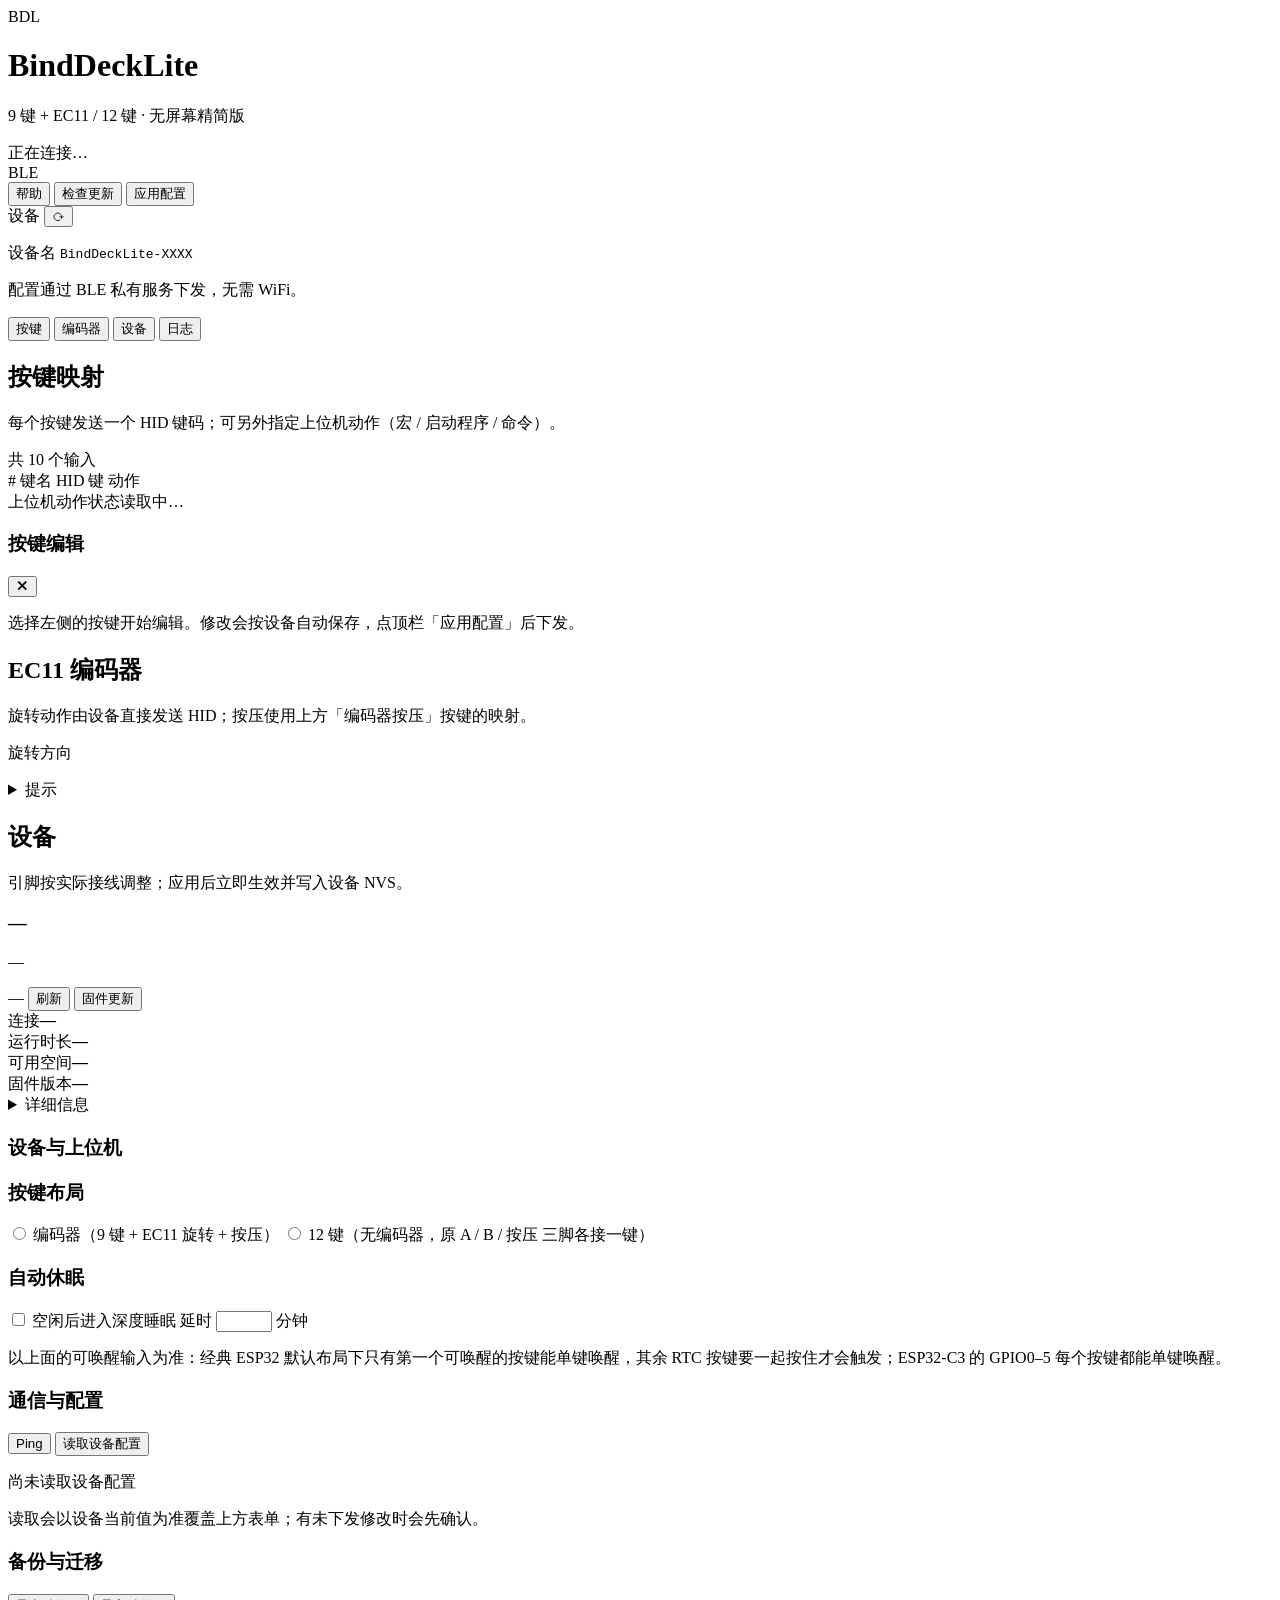
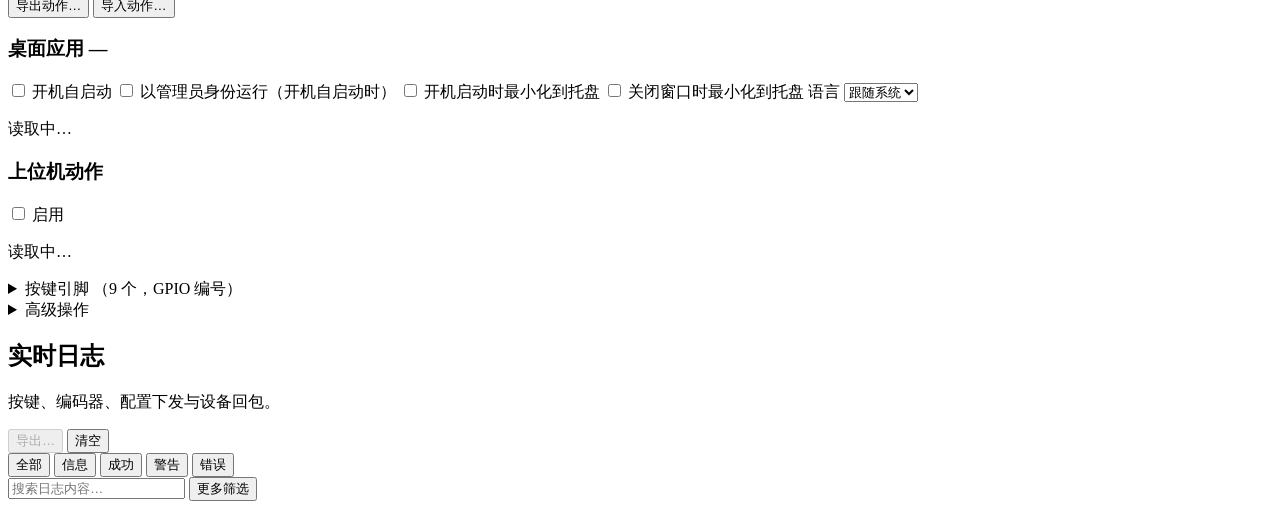
==== commit 356bfb46: "WS-646: 日志页「导出…」把当前筛选命中的行存成 .txt（头部 + BOM + 剪贴板兜底） Co-authored-by: multica-agent <github@multica.ai>" ====
--- a/host/templates/index.html
+++ b/host/templates/index.html
@@ -151,6 +151,30 @@
         <div class="enc-segmented" id="encoderDirSegments" role="radiogroup"
              aria-label="旋转方向" data-i18n-aria-label="ui.encoder_dir_label"></div>
         <p class="enc-dir-note" id="encoderDirNote" hidden></p>
+      </div>
+      <!-- WS-641: 旋转自检。数据搭下面那条 1.2 s 轮询（/api/status 的
+           encoder_stats），不新增请求也不挂定时器；计数用等宽数字 + 固定
+           宽度，免得 9→10 时把中间的「最近」推着走。 -->
+      <div class="enc-self" id="encoderSelfCheck" hidden>
+        <span class="enc-self-counts">
+          <span class="enc-self-label" data-i18n="ui.encoder_self_session">本次会话</span>
+          <span class="enc-self-count">
+            <span class="enc-self-glyph" role="img"
+                  data-i18n-aria-label="ui.encoder_self_cw"
+                  data-i18n-title="ui.encoder_self_cw">↻</span><span class="enc-self-num" id="encSelfCw">0</span>
+          </span>
+          <span class="enc-self-sep" aria-hidden="true">·</span>
+          <span class="enc-self-count">
+            <span class="enc-self-glyph" role="img"
+                  data-i18n-aria-label="ui.encoder_self_ccw"
+                  data-i18n-title="ui.encoder_self_ccw">↺</span><span class="enc-self-num" id="encSelfCcw">0</span>
+          </span>
+        </span>
+        <span class="enc-self-recent" id="encoderSelfRecent"></span>
+        <button class="enc-self-clear" id="btnEncSelfClear" type="button"
+                data-i18n="ui.encoder_self_clear"
+                data-i18n-title="ui.encoder_self_clear_title"
+                data-i18n-aria-label="ui.encoder_self_clear_title">清零</button>
       </div>
       <p class="enc-mode-desc" id="encoderModeDesc"></p>
       <div id="encoderActions"></div>
@@ -346,6 +370,8 @@
         </div>
         <div class="log-actions">
           <span class="log-paused-tag" id="logPausedTag" hidden data-i18n="ui.log_paused">已暂停</span>
+          <button class="btn sm" id="btnLogExport" data-i18n="log.export_btn"
+                  data-i18n-title="log.export_none_title" disabled>导出…</button>
           <button class="btn sm" id="btnClearLog" data-i18n="ui.clear">清空</button>
         </div>
       </div>
@@ -696,8 +722,11 @@
 <script src="/static/i18n.js"></script>
 <script src="/static/log_follow.js"></script>
 <script src="/static/log_device.js"></script>
+<script src="/static/log_export.js"></script>
 <script src="/static/reconnect_sync.js"></script>
 <script src="/static/cfg_status.js"></script>
+<script src="/static/device_row.js"></script>
+<script src="/static/encoder_stats.js"></script>
 <script src="/static/actions_io_preview.js"></script>
 <script src="/static/keys.js"></script>
 <script src="/static/app.js"></script>
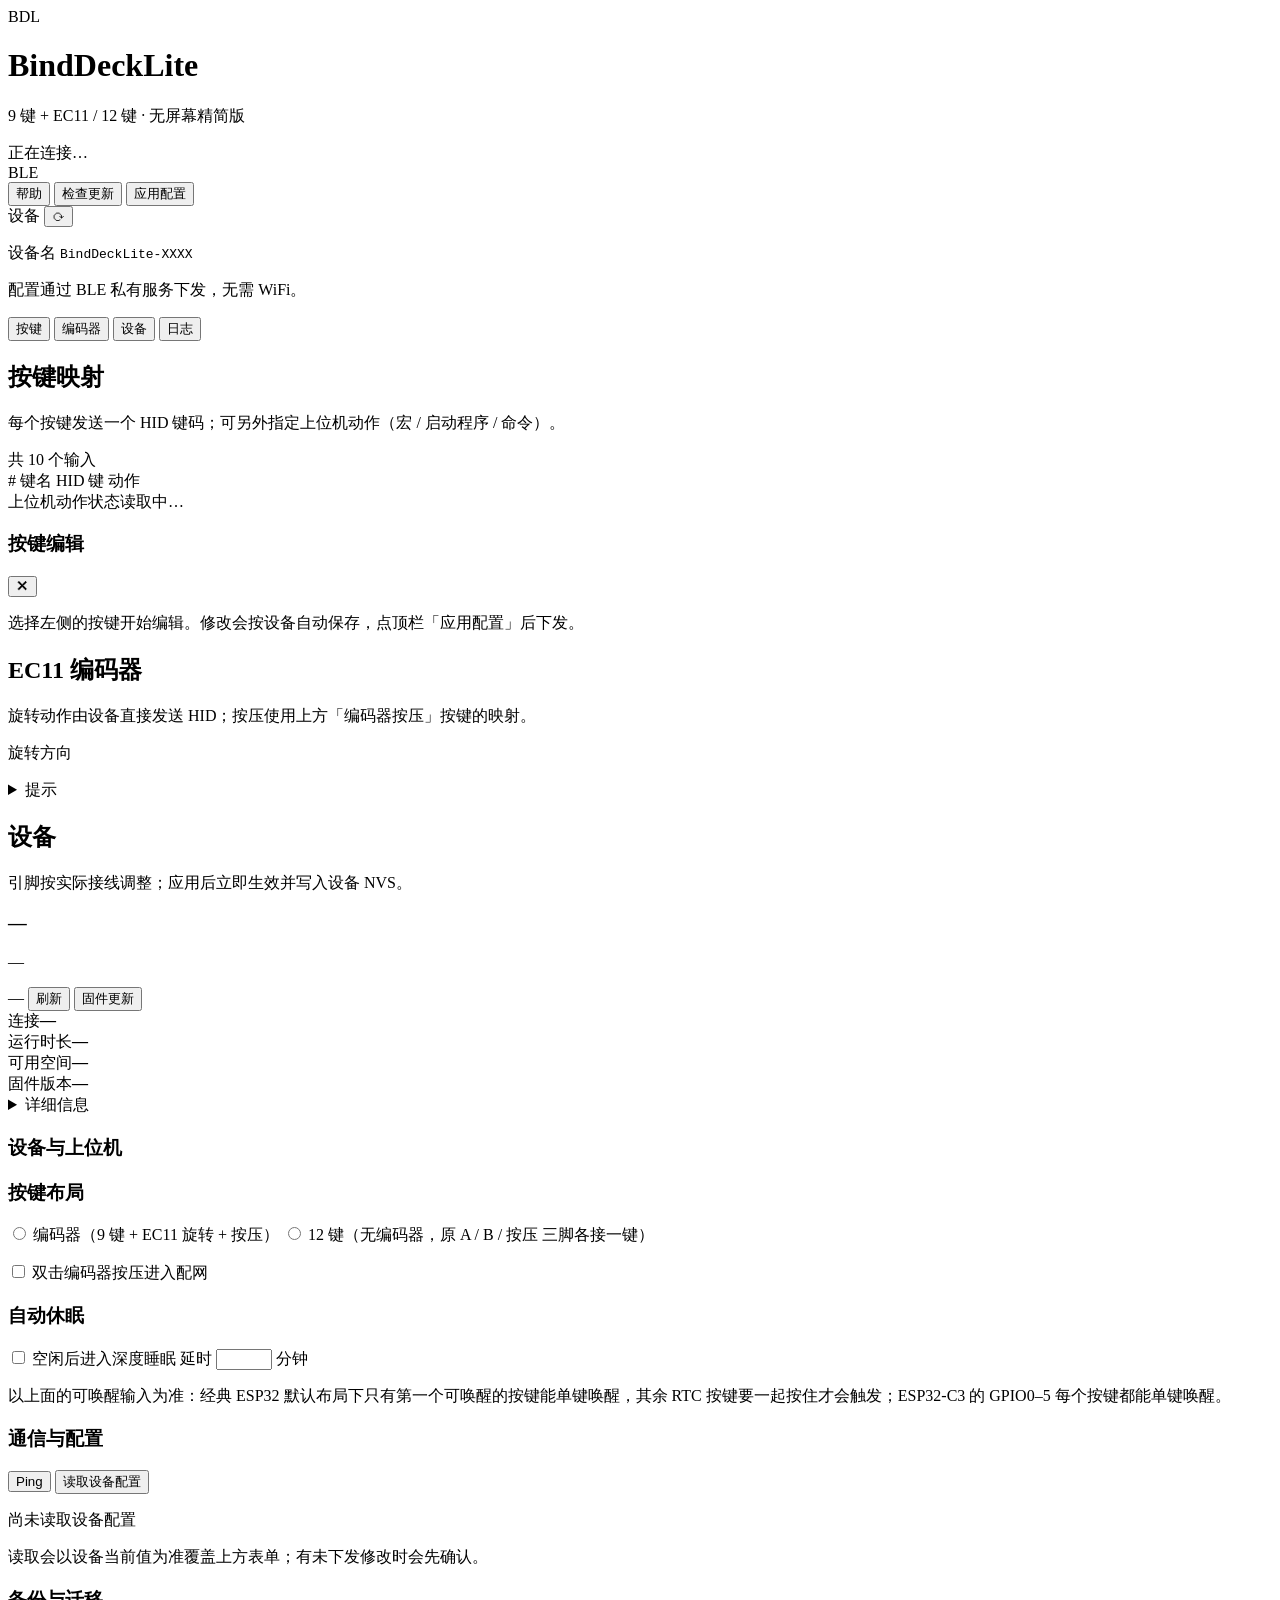
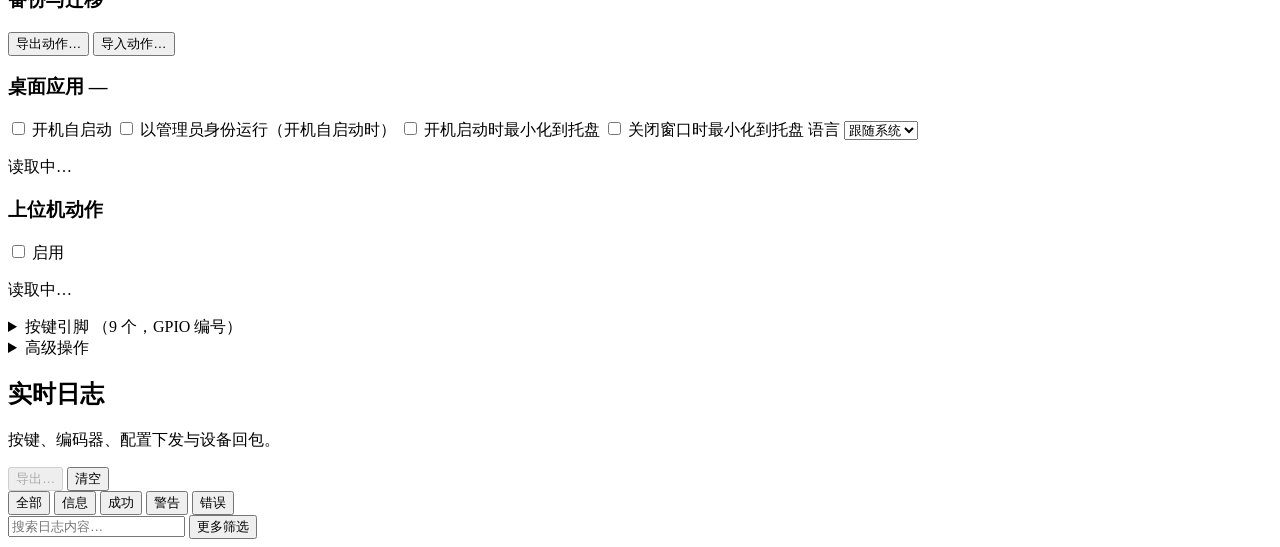
==== commit a2a0cf7a: "WS-672: 双击进配网可关（CFG:GESTURE + 上位机开关） - 固件 v1.3.14：新增 CFG:GESTURE:0|1 / CFG:GESTURE 探测 / CFG_GESTURE " ====
--- a/host/templates/index.html
+++ b/host/templates/index.html
@@ -242,6 +242,13 @@
               <span data-i18n="ui.layout_12key">12 键（无编码器，原 A / B / 按压 三脚各接一键）</span>
             </label>
             <p class="muted small" id="layoutHint"></p>
+            <!-- WS-672：双击第 10 个输入进配网可关。关闭只拦「重启进配网」，
+                 按键本身照常发 HID / BTN:；旧固件不回 GESTURE: 时整行置灰。 -->
+            <label class="row" id="gestureRow">
+              <input type="checkbox" id="gestureToggle">
+              <span data-i18n="ui.gesture_label">双击编码器按压进入配网</span>
+            </label>
+            <p class="muted small" id="gestureHint"></p>
           </div>
 
           <div class="card">
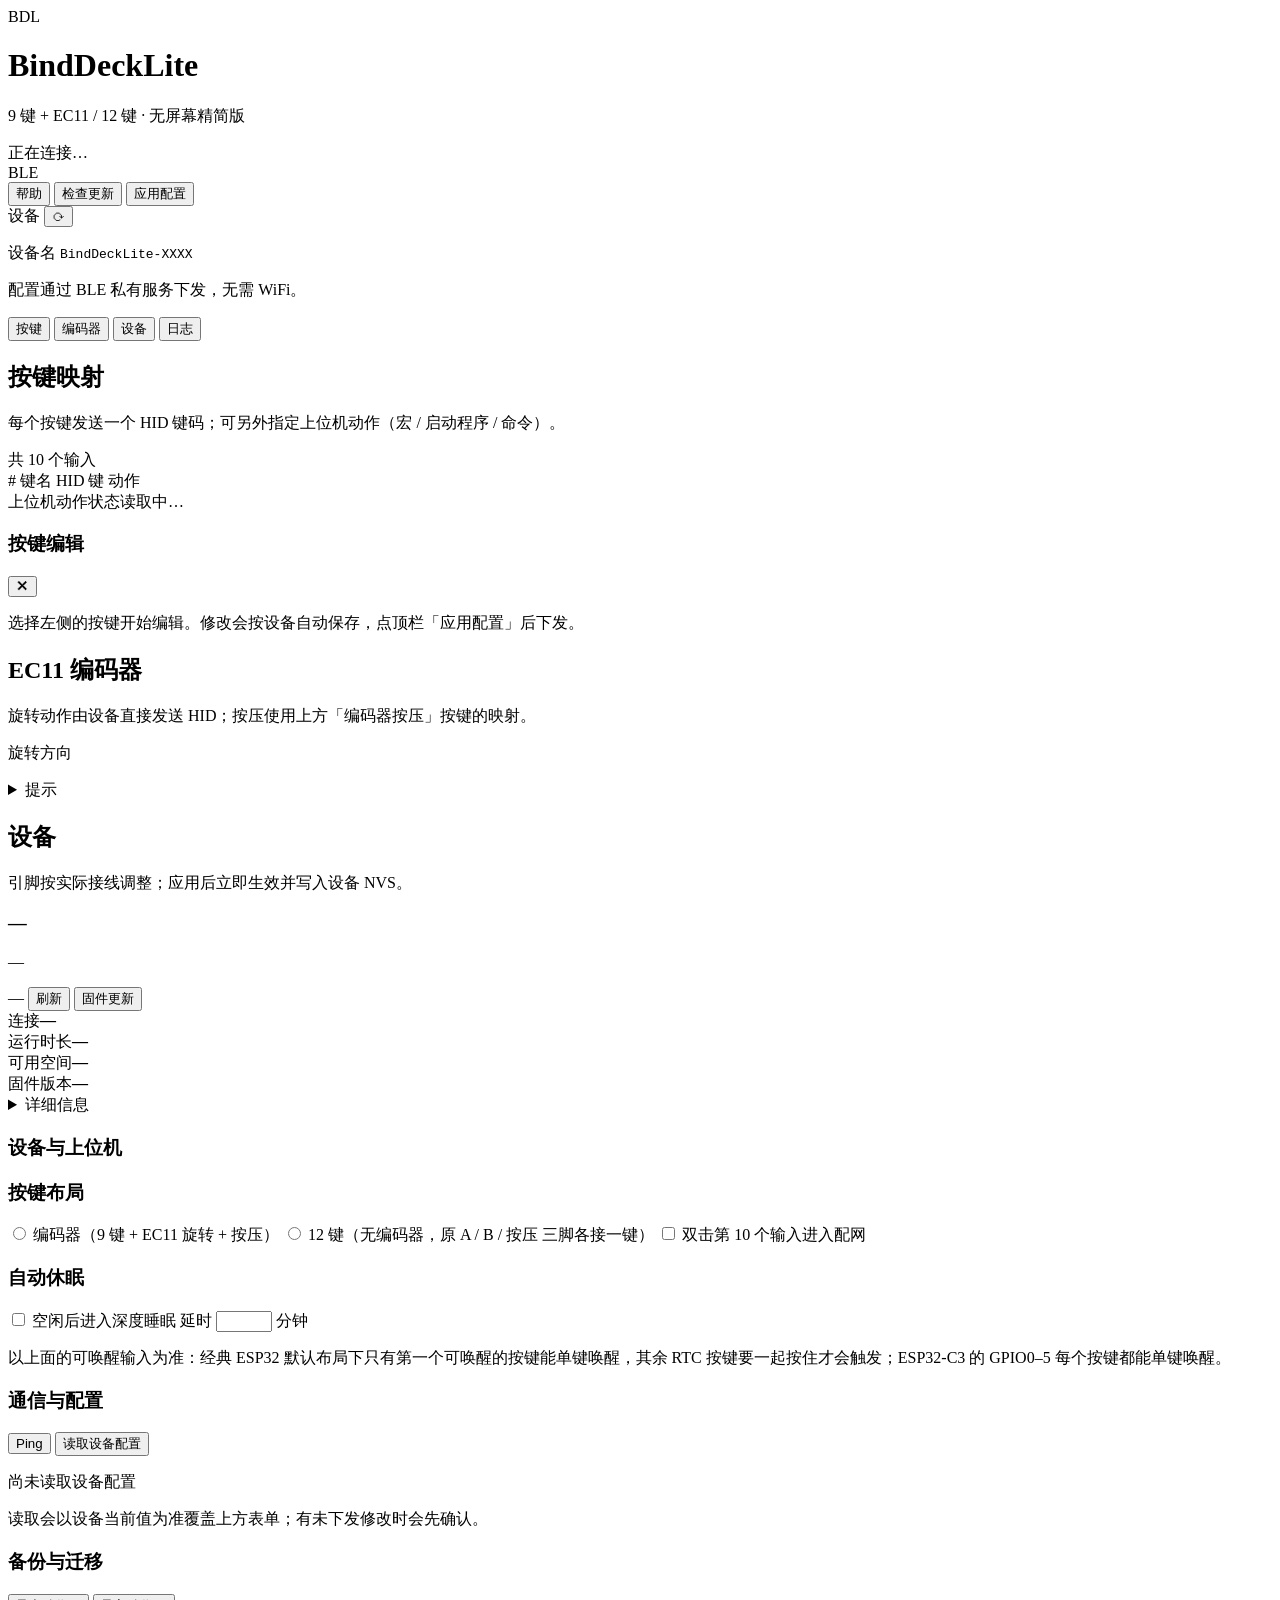
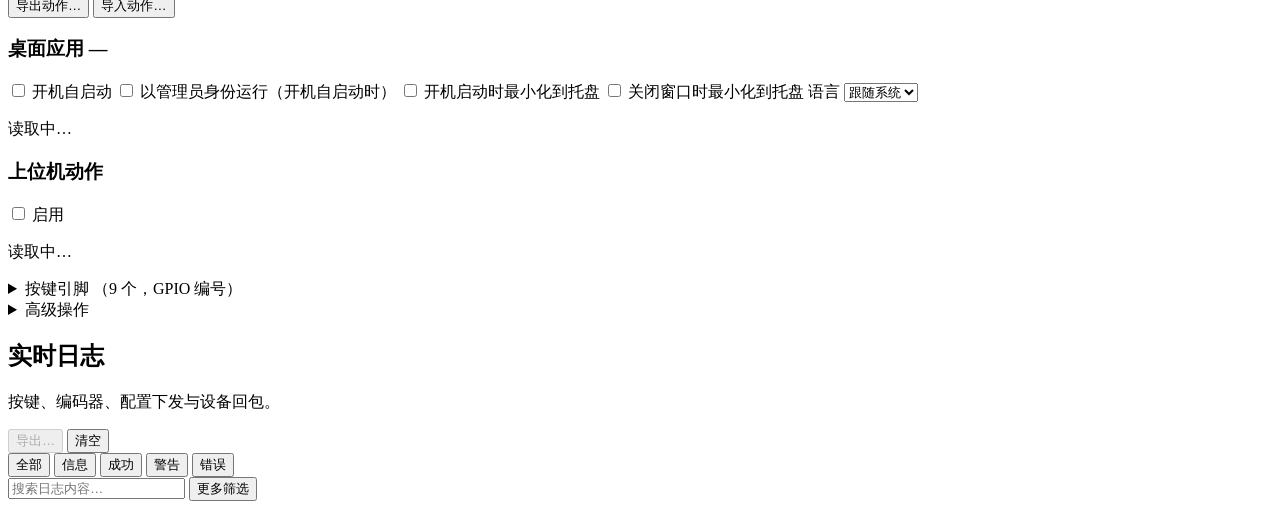
==== commit 6b3e597d: "WS-672: 双击第 10 个输入进配网可关（CFG:GESTURE + 设备页开关） 固件 1.3.14： - 新增设备侧开关 gestureEnabled（NVS，缺省 1，与 1.3.13 一" ====
--- a/host/templates/index.html
+++ b/host/templates/index.html
@@ -241,14 +241,12 @@
               <input type="radio" name="layout" id="layout12Key" value="0">
               <span data-i18n="ui.layout_12key">12 键（无编码器，原 A / B / 按压 三脚各接一键）</span>
             </label>
+            <label class="row">
+              <input type="checkbox" id="layoutGesture">
+              <span data-i18n="ui.layout_gesture">双击第 10 个输入进入配网</span>
+            </label>
+            <p class="muted small" id="gestureHint"></p>
             <p class="muted small" id="layoutHint"></p>
-            <!-- WS-672：双击第 10 个输入进配网可关。关闭只拦「重启进配网」，
-                 按键本身照常发 HID / BTN:；旧固件不回 GESTURE: 时整行置灰。 -->
-            <label class="row" id="gestureRow">
-              <input type="checkbox" id="gestureToggle">
-              <span data-i18n="ui.gesture_label">双击编码器按压进入配网</span>
-            </label>
-            <p class="muted small" id="gestureHint"></p>
           </div>
 
           <div class="card">
